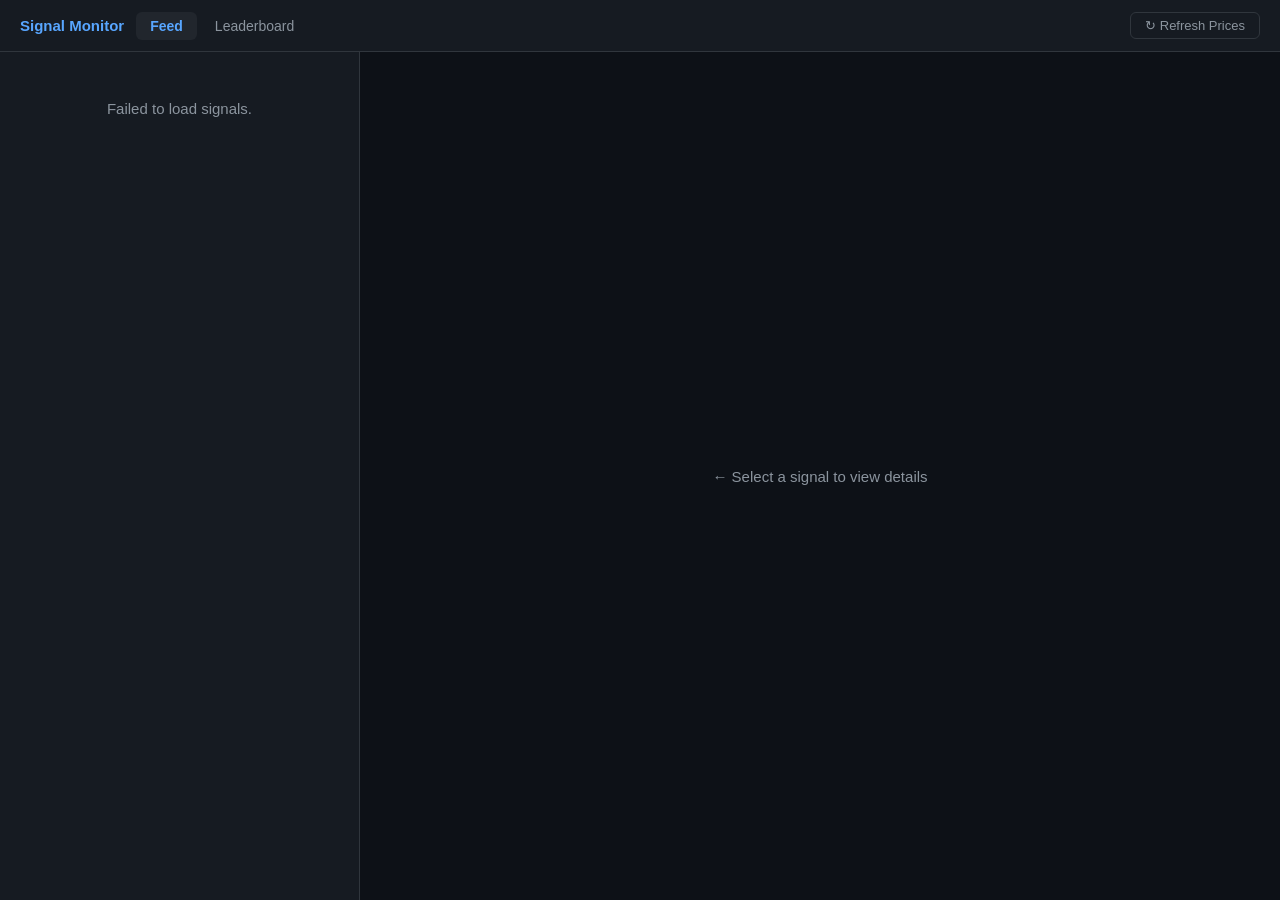
==== templates/index.html @ 5739a64c "added frontend folders" ====
<!DOCTYPE html>
<html lang="en">
<head>
    <meta charset="UTF-8" />
    <meta name="viewport" content="width=device-width, initial-scale=1.0" />
    <title>Signal Monitor</title>
    <link rel="stylesheet" href="/static/app.css" />
</head>
<body>
    <nav class="navbar">
        <span class="nav-brand">Signal Monitor</span>
        <div class="nav-links">
            <button class="nav-btn active" id="btn-feed" onclick="showView('feed')">Feed</button>
            <button class="nav-btn" id="btn-leaderboard" onclick="showView('leaderboard')">Leaderboard</button>
        </div>
        <button class="refresh-btn" id="refresh-btn" onclick="manualRefresh()">↻ Refresh Prices</button>
    </nav>

    <!-- Feed View -->
    <div class="view" id="view-feed">
        <div class="feed-layout">
            <div class="pane-left" id="pane-left">
                <div id="signals-container"></div>
                <div id="signals-sentinel"></div>
            </div>
            <div class="pane-right" id="signal-detail">
                <div class="detail-empty">
                    <p>← Select a signal to view details</p>
                </div>
            </div>
        </div>
    </div>

    <!-- Leaderboard View -->
    <div class="view hidden" id="view-leaderboard">
        <div class="leaderboard-wrap">
            <div class="lb-header">
                <h2>Ticker Leaderboard</h2>
                <span class="lb-sub">Sorted by % gain since first mention · prices refresh every 30 min</span>
            </div>
            <div id="leaderboard-container"></div>
        </div>
    </div>

    <script src="/static/app.js"></script>
</body>
</html>
---- static/app.css ----
*, *::before, *::after { box-sizing: border-box; margin: 0; padding: 0; }

:root {
    --bg:         #0d1117;
    --surface:    #161b22;
    --surface2:   #21262d;
    --border:     #30363d;
    --text:       #c9d1d9;
    --muted:      #8b949e;
    --accent:     #58a6ff;
    --green:      #3fb950;
    --red:        #f85149;
    --orange:     #d29922;
    --nav-h:      52px;
}

body {
    background: var(--bg);
    color: var(--text);
    font-family: -apple-system, BlinkMacSystemFont, 'Segoe UI', sans-serif;
    font-size: 14px;
}

/* ── Navbar ── */
.navbar {
    position: fixed; top: 0; left: 0; right: 0;
    height: var(--nav-h);
    background: var(--surface);
    border-bottom: 1px solid var(--border);
    display: flex; align-items: center; gap: 12px; padding: 0 20px;
    z-index: 100;
}
.nav-brand { font-weight: 600; font-size: 15px; color: var(--accent); }
.nav-links  { display: flex; gap: 4px; }

.nav-btn {
    background: none; border: none; color: var(--muted); cursor: pointer;
    padding: 6px 14px; border-radius: 6px; font-size: 14px;
    transition: background 0.15s, color 0.15s;
}
.nav-btn:hover  { background: var(--surface2); color: var(--text); }
.nav-btn.active { background: var(--surface2); color: var(--accent); font-weight: 600; }

.refresh-btn {
    margin-left: auto;
    background: none; border: 1px solid var(--border); color: var(--muted);
    cursor: pointer; padding: 5px 14px; border-radius: 6px; font-size: 13px;
    transition: border-color 0.15s, color 0.15s;
}
.refresh-btn:hover    { border-color: var(--accent); color: var(--accent); }
.refresh-btn:disabled { opacity: 0.5; cursor: default; }

/* ── Views ── */
.view   { padding-top: var(--nav-h); height: 100vh; }
.hidden { display: none !important; }

/* ── Feed two-pane ── */
.feed-layout {
    display: grid;
    grid-template-columns: 360px 1fr;
    height: calc(100vh - var(--nav-h));
}

/* Left pane */
.pane-left {
    border-right: 1px solid var(--border);
    overflow-y: auto;
    background: var(--surface);
}

/* Signal cards */
.signal-card {
    padding: 14px 16px;
    border-bottom: 1px solid var(--border);
    cursor: pointer;
    transition: background 0.1s;
    border-left: 3px solid transparent;
}
.signal-card:hover  { background: var(--surface2); }
.signal-card.active { background: var(--surface2); border-left-color: var(--accent); }

.card-meta {
    display: flex; align-items: center; gap: 8px; margin-bottom: 6px; flex-wrap: wrap;
}
.card-time  { font-size: 11px; color: var(--muted); margin-left: auto; }
.reply-tag  { font-size: 11px; color: var(--muted); font-style: italic; }

.card-thesis {
    font-size: 13px; color: var(--text); line-height: 1.5; margin-bottom: 6px;
    display: -webkit-box; -webkit-line-clamp: 2; -webkit-box-orient: vertical;
    overflow: hidden;
}
.card-market { font-size: 12px; color: var(--muted); margin-bottom: 8px; }

.ticker-chips { display: flex; flex-wrap: wrap; gap: 4px; }
.ticker-chip {
    font-size: 11px; padding: 2px 7px; border-radius: 4px;
    background: rgba(88,166,255,0.1); color: var(--accent); font-family: monospace;
}

/* Sentiment badges */
.sentiment-badge {
    font-size: 11px; font-weight: 600; padding: 2px 8px; border-radius: 4px;
    text-transform: uppercase; letter-spacing: 0.4px;
}
.badge-bullish { background: rgba(63,185,80,0.15);   color: var(--green);  }
.badge-bearish { background: rgba(248,81,73,0.15);   color: var(--red);    }
.badge-neutral { background: rgba(139,148,158,0.15); color: var(--muted);  }
.badge-mixed   { background: rgba(210,153,34,0.15);  color: var(--orange); }

/* ── Right pane ── */
.pane-right {
    overflow-y: auto;
    padding: 28px 32px;
}
.detail-empty {
    height: 100%; display: flex; align-items: center; justify-content: center;
    color: var(--muted); font-size: 15px;
}

/* Detail layout */
.detail-header   { margin-bottom: 20px; }
.detail-meta     { display: flex; align-items: center; gap: 8px; margin-bottom: 12px; flex-wrap: wrap; }
.detail-time     { font-size: 12px; color: var(--muted); }

.confidence-badge {
    font-size: 11px; font-weight: 600; padding: 2px 8px; border-radius: 4px;
    background: var(--surface2); color: var(--muted); text-transform: uppercase;
}

.detail-reply-ctx {
    font-size: 12px; color: var(--muted); border-left: 3px solid var(--border);
    padding-left: 10px; margin-bottom: 10px; font-style: italic;
}
.detail-tweet {
    background: var(--surface); border: 1px solid var(--border); border-radius: 8px;
    padding: 14px; margin-bottom: 10px;
    font-size: 14px; line-height: 1.6; white-space: pre-wrap; word-break: break-word;
}
.tweet-link {
    display: inline-flex; align-items: center; gap: 5px;
    color: var(--accent); font-size: 13px; text-decoration: none;
}
.tweet-link:hover { text-decoration: underline; }

.detail-section { margin-bottom: 22px; }
.detail-label {
    font-size: 11px; font-weight: 600; color: var(--muted);
    text-transform: uppercase; letter-spacing: 0.5px; margin-bottom: 6px;
}
.detail-text  { font-size: 14px; line-height: 1.6; }
.market-text  { font-size: 13px; color: var(--muted); }

/* ── Tickers table ── */
.tickers-table {
    width: 100%; border-collapse: collapse; font-size: 13px;
}
.tickers-table th {
    text-align: left; padding: 8px 10px;
    font-size: 11px; font-weight: 600; color: var(--muted);
    text-transform: uppercase; letter-spacing: 0.5px;
    border-bottom: 1px solid var(--border);
}
.tickers-table td {
    padding: 10px 10px; border-bottom: 1px solid var(--border); vertical-align: middle;
}
.t-symbol   { font-family: monospace; font-weight: 600; color: var(--accent); }
.t-name     { color: var(--muted); font-size: 12px; }
.t-exchange { font-size: 11px; color: var(--muted); }
.price-pos  { color: var(--green); font-weight: 600; }
.price-neg  { color: var(--red);   font-weight: 600; }
.unresolved-label { color: var(--muted); font-style: italic; font-size: 12px; }

/* Resolve UI */
.resolve-wrap   { position: relative; display: inline-block; }
.resolve-btn {
    background: none; border: 1px solid var(--border); color: var(--muted);
    cursor: pointer; padding: 3px 8px; border-radius: 4px; font-size: 11px;
    margin-left: 8px; transition: border-color 0.15s, color 0.15s;
}
.resolve-btn:hover { border-color: var(--accent); color: var(--accent); }

.resolve-form  { margin-top: 6px; }
.resolve-input {
    background: var(--bg); border: 1px solid var(--border); color: var(--text);
    padding: 5px 10px; border-radius: 4px; font-size: 13px; width: 220px; outline: none;
}
.resolve-input:focus { border-color: var(--accent); }

.search-results {
    position: absolute; z-index: 20; width: 320px;
    background: var(--surface2); border: 1px solid var(--border);
    border-radius: 6px; margin-top: 4px;
    max-height: 220px; overflow-y: auto;
}
.sr-item {
    padding: 8px 12px; cursor: pointer;
    border-bottom: 1px solid var(--border);
    display: flex; justify-content: space-between; align-items: center;
    gap: 8px;
}
.sr-item:last-child { border-bottom: none; }
.sr-item:hover      { background: var(--surface); }
.sr-symbol   { font-family: monospace; color: var(--accent); font-weight: 600; }
.sr-name     { font-size: 12px; color: var(--muted); flex: 1; }
.sr-exchange { font-size: 11px; color: var(--muted); white-space: nowrap; }

/* ── Leaderboard ── */
.leaderboard-wrap { padding: 28px 32px; max-width: 1300px; }
.lb-header        { margin-bottom: 20px; }
.lb-header h2     { font-size: 20px; font-weight: 600; margin-bottom: 4px; }
.lb-sub           { font-size: 13px; color: var(--muted); }

.lb-table { width: 100%; border-collapse: collapse; font-size: 13px; }
.lb-table th {
    text-align: left; padding: 10px 12px;
    font-size: 11px; font-weight: 600; color: var(--muted);
    text-transform: uppercase; letter-spacing: 0.5px;
    border-bottom: 2px solid var(--border); white-space: nowrap;
}
.lb-table td     { padding: 12px; border-bottom: 1px solid var(--border); vertical-align: middle; }
.lb-table tr:hover td { background: var(--surface); }

.lb-rank   { color: var(--muted); font-size: 12px; font-weight: 600; width: 36px; }
.lb-symbol { font-family: monospace; font-weight: 600; color: var(--accent); }
.lb-name   { color: var(--muted); font-size: 12px; max-width: 180px; overflow: hidden; text-overflow: ellipsis; white-space: nowrap; }
.lb-date   { font-size: 12px; color: var(--muted); white-space: nowrap; }
.lb-price  { font-family: monospace; font-size: 13px; }
.lb-count  { color: var(--muted); font-size: 12px; }

.pct-pos  { color: var(--green); font-weight: 700; }
.pct-neg  { color: var(--red);   font-weight: 700; }
.pct-null { color: var(--muted); }

/* ── States ── */
.loading     { text-align: center; padding: 28px; color: var(--muted); }
.empty-state { text-align: center; padding: 48px; color: var(--muted); font-size: 15px; }

/* ── Scrollbar ── */
::-webkit-scrollbar       { width: 6px; }
::-webkit-scrollbar-track { background: transparent; }
::-webkit-scrollbar-thumb { background: var(--border); border-radius: 3px; }
::-webkit-scrollbar-thumb:hover { background: var(--muted); }
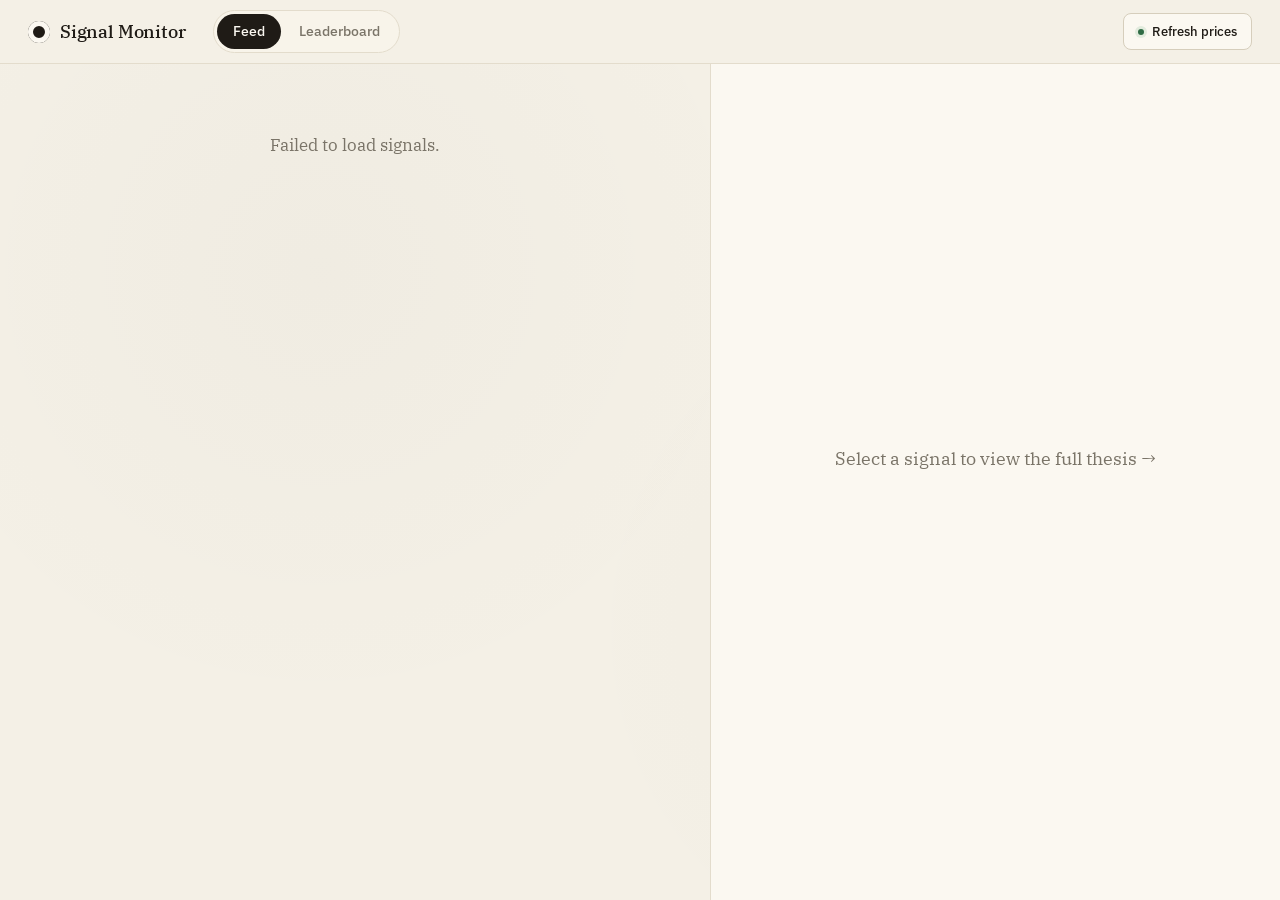
==== commit 323540aa: "first prototype" ====
--- a/templates/index.html
+++ b/templates/index.html
@@ -13,7 +13,9 @@
             <button class="nav-btn active" id="btn-feed" onclick="showView('feed')">Feed</button>
             <button class="nav-btn" id="btn-leaderboard" onclick="showView('leaderboard')">Leaderboard</button>
         </div>
-        <button class="refresh-btn" id="refresh-btn" onclick="manualRefresh()">↻ Refresh Prices</button>
+        <div class="nav-spacer"></div>
+        <span class="nav-meta" id="nav-meta"></span>
+        <button class="refresh-btn" id="refresh-btn" onclick="manualRefresh()">Refresh prices</button>
     </nav>
 
     <!-- Feed View -->
@@ -25,7 +27,7 @@
             </div>
             <div class="pane-right" id="signal-detail">
                 <div class="detail-empty">
-                    <p>← Select a signal to view details</p>
+                    Select a signal to view the full thesis →
                 </div>
             </div>
         </div>
@@ -34,10 +36,6 @@
     <!-- Leaderboard View -->
     <div class="view hidden" id="view-leaderboard">
         <div class="leaderboard-wrap">
-            <div class="lb-header">
-                <h2>Ticker Leaderboard</h2>
-                <span class="lb-sub">Sorted by % gain since first mention · prices refresh every 30 min</span>
-            </div>
             <div id="leaderboard-container"></div>
         </div>
     </div>
--- a/static/app.css
+++ b/static/app.css
@@ -1,243 +1,840 @@
-*, *::before, *::after { box-sizing: border-box; margin: 0; padding: 0; }
+/* ============================================================
+   Signal Monitor — cream editorial theme
+   ============================================================ */
 
-:root {
-    --bg:         #0d1117;
-    --surface:    #161b22;
-    --surface2:   #21262d;
-    --border:     #30363d;
-    --text:       #c9d1d9;
-    --muted:      #8b949e;
-    --accent:     #58a6ff;
-    --green:      #3fb950;
-    --red:        #f85149;
-    --orange:     #d29922;
-    --nav-h:      52px;
-}
+   @import url('https://fonts.googleapis.com/css2?family=IBM+Plex+Mono:wght@400;500;600&family=IBM+Plex+Sans:wght@400;500;600;700&family=IBM+Plex+Serif:ital,wght@0,400;0,500;0,600;1,400&display=swap');
 
-body {
-    background: var(--bg);
-    color: var(--text);
-    font-family: -apple-system, BlinkMacSystemFont, 'Segoe UI', sans-serif;
-    font-size: 14px;
-}
-
-/* ── Navbar ── */
-.navbar {
-    position: fixed; top: 0; left: 0; right: 0;
-    height: var(--nav-h);
-    background: var(--surface);
-    border-bottom: 1px solid var(--border);
-    display: flex; align-items: center; gap: 12px; padding: 0 20px;
-    z-index: 100;
-}
-.nav-brand { font-weight: 600; font-size: 15px; color: var(--accent); }
-.nav-links  { display: flex; gap: 4px; }
-
-.nav-btn {
-    background: none; border: none; color: var(--muted); cursor: pointer;
-    padding: 6px 14px; border-radius: 6px; font-size: 14px;
-    transition: background 0.15s, color 0.15s;
-}
-.nav-btn:hover  { background: var(--surface2); color: var(--text); }
-.nav-btn.active { background: var(--surface2); color: var(--accent); font-weight: 600; }
-
-.refresh-btn {
-    margin-left: auto;
-    background: none; border: 1px solid var(--border); color: var(--muted);
-    cursor: pointer; padding: 5px 14px; border-radius: 6px; font-size: 13px;
-    transition: border-color 0.15s, color 0.15s;
-}
-.refresh-btn:hover    { border-color: var(--accent); color: var(--accent); }
-.refresh-btn:disabled { opacity: 0.5; cursor: default; }
-
-/* ── Views ── */
-.view   { padding-top: var(--nav-h); height: 100vh; }
-.hidden { display: none !important; }
-
-/* ── Feed two-pane ── */
-.feed-layout {
-    display: grid;
-    grid-template-columns: 360px 1fr;
-    height: calc(100vh - var(--nav-h));
-}
-
-/* Left pane */
-.pane-left {
-    border-right: 1px solid var(--border);
-    overflow-y: auto;
-    background: var(--surface);
-}
-
-/* Signal cards */
-.signal-card {
-    padding: 14px 16px;
-    border-bottom: 1px solid var(--border);
-    cursor: pointer;
-    transition: background 0.1s;
-    border-left: 3px solid transparent;
-}
-.signal-card:hover  { background: var(--surface2); }
-.signal-card.active { background: var(--surface2); border-left-color: var(--accent); }
-
-.card-meta {
-    display: flex; align-items: center; gap: 8px; margin-bottom: 6px; flex-wrap: wrap;
-}
-.card-time  { font-size: 11px; color: var(--muted); margin-left: auto; }
-.reply-tag  { font-size: 11px; color: var(--muted); font-style: italic; }
-
-.card-thesis {
-    font-size: 13px; color: var(--text); line-height: 1.5; margin-bottom: 6px;
-    display: -webkit-box; -webkit-line-clamp: 2; -webkit-box-orient: vertical;
-    overflow: hidden;
-}
-.card-market { font-size: 12px; color: var(--muted); margin-bottom: 8px; }
-
-.ticker-chips { display: flex; flex-wrap: wrap; gap: 4px; }
-.ticker-chip {
-    font-size: 11px; padding: 2px 7px; border-radius: 4px;
-    background: rgba(88,166,255,0.1); color: var(--accent); font-family: monospace;
-}
-
-/* Sentiment badges */
-.sentiment-badge {
-    font-size: 11px; font-weight: 600; padding: 2px 8px; border-radius: 4px;
-    text-transform: uppercase; letter-spacing: 0.4px;
-}
-.badge-bullish { background: rgba(63,185,80,0.15);   color: var(--green);  }
-.badge-bearish { background: rgba(248,81,73,0.15);   color: var(--red);    }
-.badge-neutral { background: rgba(139,148,158,0.15); color: var(--muted);  }
-.badge-mixed   { background: rgba(210,153,34,0.15);  color: var(--orange); }
-
-/* ── Right pane ── */
-.pane-right {
-    overflow-y: auto;
-    padding: 28px 32px;
-}
-.detail-empty {
-    height: 100%; display: flex; align-items: center; justify-content: center;
-    color: var(--muted); font-size: 15px;
-}
-
-/* Detail layout */
-.detail-header   { margin-bottom: 20px; }
-.detail-meta     { display: flex; align-items: center; gap: 8px; margin-bottom: 12px; flex-wrap: wrap; }
-.detail-time     { font-size: 12px; color: var(--muted); }
-
-.confidence-badge {
-    font-size: 11px; font-weight: 600; padding: 2px 8px; border-radius: 4px;
-    background: var(--surface2); color: var(--muted); text-transform: uppercase;
-}
-
-.detail-reply-ctx {
-    font-size: 12px; color: var(--muted); border-left: 3px solid var(--border);
-    padding-left: 10px; margin-bottom: 10px; font-style: italic;
-}
-.detail-tweet {
-    background: var(--surface); border: 1px solid var(--border); border-radius: 8px;
-    padding: 14px; margin-bottom: 10px;
-    font-size: 14px; line-height: 1.6; white-space: pre-wrap; word-break: break-word;
-}
-.tweet-link {
-    display: inline-flex; align-items: center; gap: 5px;
-    color: var(--accent); font-size: 13px; text-decoration: none;
-}
-.tweet-link:hover { text-decoration: underline; }
-
-.detail-section { margin-bottom: 22px; }
-.detail-label {
-    font-size: 11px; font-weight: 600; color: var(--muted);
-    text-transform: uppercase; letter-spacing: 0.5px; margin-bottom: 6px;
-}
-.detail-text  { font-size: 14px; line-height: 1.6; }
-.market-text  { font-size: 13px; color: var(--muted); }
-
-/* ── Tickers table ── */
-.tickers-table {
-    width: 100%; border-collapse: collapse; font-size: 13px;
-}
-.tickers-table th {
-    text-align: left; padding: 8px 10px;
-    font-size: 11px; font-weight: 600; color: var(--muted);
-    text-transform: uppercase; letter-spacing: 0.5px;
-    border-bottom: 1px solid var(--border);
-}
-.tickers-table td {
-    padding: 10px 10px; border-bottom: 1px solid var(--border); vertical-align: middle;
-}
-.t-symbol   { font-family: monospace; font-weight: 600; color: var(--accent); }
-.t-name     { color: var(--muted); font-size: 12px; }
-.t-exchange { font-size: 11px; color: var(--muted); }
-.price-pos  { color: var(--green); font-weight: 600; }
-.price-neg  { color: var(--red);   font-weight: 600; }
-.unresolved-label { color: var(--muted); font-style: italic; font-size: 12px; }
-
-/* Resolve UI */
-.resolve-wrap   { position: relative; display: inline-block; }
-.resolve-btn {
-    background: none; border: 1px solid var(--border); color: var(--muted);
-    cursor: pointer; padding: 3px 8px; border-radius: 4px; font-size: 11px;
-    margin-left: 8px; transition: border-color 0.15s, color 0.15s;
-}
-.resolve-btn:hover { border-color: var(--accent); color: var(--accent); }
-
-.resolve-form  { margin-top: 6px; }
-.resolve-input {
-    background: var(--bg); border: 1px solid var(--border); color: var(--text);
-    padding: 5px 10px; border-radius: 4px; font-size: 13px; width: 220px; outline: none;
-}
-.resolve-input:focus { border-color: var(--accent); }
-
-.search-results {
-    position: absolute; z-index: 20; width: 320px;
-    background: var(--surface2); border: 1px solid var(--border);
-    border-radius: 6px; margin-top: 4px;
-    max-height: 220px; overflow-y: auto;
-}
-.sr-item {
-    padding: 8px 12px; cursor: pointer;
-    border-bottom: 1px solid var(--border);
-    display: flex; justify-content: space-between; align-items: center;
-    gap: 8px;
-}
-.sr-item:last-child { border-bottom: none; }
-.sr-item:hover      { background: var(--surface); }
-.sr-symbol   { font-family: monospace; color: var(--accent); font-weight: 600; }
-.sr-name     { font-size: 12px; color: var(--muted); flex: 1; }
-.sr-exchange { font-size: 11px; color: var(--muted); white-space: nowrap; }
-
-/* ── Leaderboard ── */
-.leaderboard-wrap { padding: 28px 32px; max-width: 1300px; }
-.lb-header        { margin-bottom: 20px; }
-.lb-header h2     { font-size: 20px; font-weight: 600; margin-bottom: 4px; }
-.lb-sub           { font-size: 13px; color: var(--muted); }
-
-.lb-table { width: 100%; border-collapse: collapse; font-size: 13px; }
-.lb-table th {
-    text-align: left; padding: 10px 12px;
-    font-size: 11px; font-weight: 600; color: var(--muted);
-    text-transform: uppercase; letter-spacing: 0.5px;
-    border-bottom: 2px solid var(--border); white-space: nowrap;
-}
-.lb-table td     { padding: 12px; border-bottom: 1px solid var(--border); vertical-align: middle; }
-.lb-table tr:hover td { background: var(--surface); }
-
-.lb-rank   { color: var(--muted); font-size: 12px; font-weight: 600; width: 36px; }
-.lb-symbol { font-family: monospace; font-weight: 600; color: var(--accent); }
-.lb-name   { color: var(--muted); font-size: 12px; max-width: 180px; overflow: hidden; text-overflow: ellipsis; white-space: nowrap; }
-.lb-date   { font-size: 12px; color: var(--muted); white-space: nowrap; }
-.lb-price  { font-family: monospace; font-size: 13px; }
-.lb-count  { color: var(--muted); font-size: 12px; }
-
-.pct-pos  { color: var(--green); font-weight: 700; }
-.pct-neg  { color: var(--red);   font-weight: 700; }
-.pct-null { color: var(--muted); }
-
-/* ── States ── */
-.loading     { text-align: center; padding: 28px; color: var(--muted); }
-.empty-state { text-align: center; padding: 48px; color: var(--muted); font-size: 15px; }
-
-/* ── Scrollbar ── */
-::-webkit-scrollbar       { width: 6px; }
-::-webkit-scrollbar-track { background: transparent; }
-::-webkit-scrollbar-thumb { background: var(--border); border-radius: 3px; }
-::-webkit-scrollbar-thumb:hover { background: var(--muted); }
+   :root {
+       /* Paper palette */
+       --bg:         #F4F0E6;
+       --surface:    #FBF8F1;
+       --surface-2:  #F8F4EA;
+       --ink:        #1F1B16;
+       --ink-2:      #3A352D;
+       --muted:      #7A7468;
+       --muted-2:    #A39C8E;
+       --line:       #E3DCCC;
+       --line-2:     #D6CEBC;
+       --accent:     #1F1B16;
+   
+       /* Sentiment palette — muted earth tones */
+       --bull:       #2F6B44;
+       --bull-bg:    #E2EBDD;
+       --bear:       #A8492F;
+       --bear-bg:    #F1DFD5;
+       --mix:        #B07A2A;
+       --mix-bg:     #F1E5C9;
+       --neu:        #5F5B54;
+       --neu-bg:     #E7E3D8;
+   
+       --nav-h:      64px;
+       --radius:     10px;
+       --radius-sm:  6px;
+   }
+   
+   *, *::before, *::after { box-sizing: border-box; margin: 0; padding: 0; }
+   
+   html, body { height: 100%; }
+   
+   body {
+       background: var(--bg);
+       color: var(--ink);
+       font-family: 'IBM Plex Sans', system-ui, -apple-system, sans-serif;
+       font-size: 15px;
+       line-height: 1.5;
+       -webkit-font-smoothing: antialiased;
+       /* Subtle paper grain */
+       background-image:
+         radial-gradient(circle at 25% 30%, rgba(31,27,22,0.018) 0, transparent 40%),
+         radial-gradient(circle at 75% 70%, rgba(31,27,22,0.015) 0, transparent 35%);
+       padding-top: var(--nav-h);
+   }
+   
+   a { color: inherit; }
+   
+   /* ============================================================
+      Navbar
+      ============================================================ */
+   .navbar {
+       position: fixed; top: 0; left: 0; right: 0;
+       height: var(--nav-h);
+       background: var(--bg);
+       border-bottom: 1px solid var(--line);
+       display: flex; align-items: center; gap: 28px;
+       padding: 0 28px;
+       z-index: 100;
+   }
+   .nav-brand {
+       display: flex; align-items: center; gap: 10px;
+       font-family: 'IBM Plex Serif', serif;
+       font-weight: 500;
+       font-size: 18px;
+       letter-spacing: -0.01em;
+       color: var(--ink);
+   }
+   .nav-brand::before {
+       content: '';
+       width: 22px; height: 22px;
+       border-radius: 50%;
+       background: var(--ink);
+       position: relative;
+       box-shadow: inset 0 0 0 5px var(--surface);
+   }
+   .nav-links {
+       display: flex; align-items: center; gap: 2px;
+       background: var(--surface-2);
+       border: 1px solid var(--line);
+       border-radius: 999px;
+       padding: 3px;
+   }
+   .nav-btn {
+       background: transparent; border: 0;
+       padding: 7px 16px;
+       border-radius: 999px;
+       font: inherit; font-size: 13.5px; font-weight: 500;
+       color: var(--muted);
+       cursor: pointer;
+       transition: color .15s, background .15s;
+   }
+   .nav-btn:hover { color: var(--ink); }
+   .nav-btn.active {
+       background: var(--ink);
+       color: var(--surface);
+   }
+   .nav-spacer { flex: 1; }
+   .nav-meta {
+       font-family: 'IBM Plex Mono', monospace;
+       font-size: 11.5px;
+       color: var(--muted);
+       letter-spacing: 0.04em;
+       text-transform: uppercase;
+   }
+   .nav-meta b { color: var(--ink); font-weight: 500; }
+   .refresh-btn {
+       display: inline-flex; align-items: center; gap: 8px;
+       background: var(--surface);
+       border: 1px solid var(--line-2);
+       color: var(--ink);
+       padding: 8px 14px;
+       border-radius: 8px;
+       font: inherit; font-size: 13px; font-weight: 500;
+       cursor: pointer;
+       transition: all .15s;
+   }
+   .refresh-btn:hover { background: var(--surface-2); border-color: var(--ink-2); }
+   .refresh-btn:disabled { opacity: 0.6; cursor: progress; }
+   .refresh-btn::before {
+       content: '';
+       width: 6px; height: 6px; border-radius: 50%;
+       background: var(--bull);
+       box-shadow: 0 0 0 3px var(--bull-bg);
+   }
+   .refresh-btn:disabled::before { background: var(--mix); box-shadow: 0 0 0 3px var(--mix-bg); }
+   
+   /* ============================================================
+      Views
+      ============================================================ */
+   .view { height: calc(100vh - var(--nav-h)); overflow: hidden; }
+   .view.hidden { display: none; }
+   
+   /* ============================================================
+      Feed layout
+      ============================================================ */
+   .feed-layout {
+       display: grid;
+       grid-template-columns: minmax(0, 1.25fr) minmax(0, 1fr);
+       height: 100%;
+   }
+   .pane-left {
+       overflow-y: auto;
+       border-right: 1px solid var(--line);
+       padding: 8px 0 80px;
+   }
+   .pane-right {
+       overflow-y: auto;
+       padding: 32px 40px 80px;
+       background: var(--surface);
+   }
+   
+   /* Scrollbars */
+   .pane-left::-webkit-scrollbar, .pane-right::-webkit-scrollbar { width: 10px; }
+   .pane-left::-webkit-scrollbar-thumb, .pane-right::-webkit-scrollbar-thumb {
+       background: var(--line-2); border-radius: 10px; border: 3px solid var(--bg);
+   }
+   .pane-right::-webkit-scrollbar-thumb { border-color: var(--surface); }
+   
+   /* ============================================================
+      Signal card
+      ============================================================ */
+   .signal-card {
+       border-bottom: 1px solid var(--line);
+       padding: 22px 32px 24px;
+       cursor: pointer;
+       position: relative;
+       transition: background .12s;
+   }
+   .signal-card:hover { background: var(--surface-2); }
+   .signal-card.active {
+       background: var(--surface);
+   }
+   .signal-card.active::before {
+       content: '';
+       position: absolute;
+       left: 0; top: 0; bottom: 0;
+       width: 3px;
+       background: var(--accent);
+   }
+   
+   .card-meta {
+       display: flex; align-items: center; gap: 10px;
+       margin-bottom: 12px;
+   }
+   .card-time {
+       margin-left: auto;
+       font-family: 'IBM Plex Mono', monospace;
+       font-size: 11px;
+       color: var(--muted);
+       letter-spacing: 0.02em;
+   }
+   .reply-tag {
+       font-family: 'IBM Plex Mono', monospace;
+       font-size: 10.5px;
+       letter-spacing: 0.04em;
+       color: var(--muted);
+       text-transform: lowercase;
+       padding: 2px 6px;
+       border: 1px solid var(--line-2);
+       border-radius: 4px;
+       background: var(--surface-2);
+   }
+   
+   .card-thesis {
+       font-family: 'IBM Plex Serif', Georgia, serif;
+       font-size: 18.5px;
+       line-height: 1.42;
+       color: var(--ink);
+       letter-spacing: -0.005em;
+       margin-bottom: 12px;
+       text-wrap: pretty;
+       /* Allow up to 3 lines, then ellipsis */
+       display: -webkit-box;
+       -webkit-line-clamp: 3;
+       -webkit-box-orient: vertical;
+       overflow: hidden;
+   }
+   .card-market {
+       font-size: 12.5px;
+       color: var(--muted);
+       line-height: 1.4;
+       margin-bottom: 12px;
+       display: -webkit-box;
+       -webkit-line-clamp: 2;
+       -webkit-box-orient: vertical;
+       overflow: hidden;
+   }
+   .ticker-chips {
+       display: flex; flex-wrap: wrap; gap: 6px;
+   }
+   .ticker-chip {
+       font-family: 'IBM Plex Mono', monospace;
+       font-size: 11.5px;
+       font-weight: 500;
+       padding: 3px 8px;
+       border: 1px solid var(--line-2);
+       border-radius: 4px;
+       color: var(--ink-2);
+       background: var(--surface-2);
+       letter-spacing: 0.02em;
+   }
+   .ticker-chip.unresolved {
+       border-style: dashed;
+       color: var(--mix);
+       background: transparent;
+   }
+   
+   /* Sentiment badge */
+   .sentiment-badge {
+       display: inline-flex; align-items: center; gap: 6px;
+       padding: 4px 10px 4px 8px;
+       border-radius: 999px;
+       font-size: 11px;
+       font-weight: 600;
+       letter-spacing: 0.06em;
+       text-transform: uppercase;
+       line-height: 1;
+   }
+   .sentiment-badge::before {
+       content: '';
+       width: 6px; height: 6px; border-radius: 50%;
+       background: currentColor;
+   }
+   .badge-bullish { color: var(--bull); background: var(--bull-bg); }
+   .badge-bearish { color: var(--bear); background: var(--bear-bg); }
+   .badge-mixed   { color: var(--mix);  background: var(--mix-bg); }
+   .badge-neutral { color: var(--neu);  background: var(--neu-bg); }
+   
+   .confidence-badge {
+       font-family: 'IBM Plex Mono', monospace;
+       font-size: 10.5px;
+       letter-spacing: 0.06em;
+       text-transform: uppercase;
+       color: var(--muted);
+       padding: 4px 8px;
+       border: 1px solid var(--line-2);
+       border-radius: 5px;
+   }
+   
+   /* ============================================================
+      Detail pane
+      ============================================================ */
+   .detail-empty {
+       display: flex; align-items: center; justify-content: center;
+       height: 100%;
+       color: var(--muted);
+       font-family: 'IBM Plex Serif', serif;
+       font-size: 18px;
+   }
+   .detail-header {
+       margin-bottom: 32px;
+   }
+   .detail-meta {
+       display: flex; align-items: center; gap: 12px;
+       margin-bottom: 18px;
+       flex-wrap: wrap;
+   }
+   .detail-time {
+       font-family: 'IBM Plex Mono', monospace;
+       font-size: 12px;
+       color: var(--muted);
+       letter-spacing: 0.02em;
+       margin-left: auto;
+   }
+   .detail-reply-ctx {
+       font-size: 13px;
+       color: var(--muted);
+       padding: 10px 14px;
+       background: var(--surface-2);
+       border-left: 2px solid var(--line-2);
+       border-radius: 4px;
+       margin-bottom: 16px;
+       font-style: italic;
+   }
+   .detail-tweet {
+       font-family: 'IBM Plex Serif', Georgia, serif;
+       font-size: 16px;
+       line-height: 1.6;
+       color: var(--ink-2);
+       white-space: pre-wrap;
+       padding: 18px 0 18px 18px;
+       border-left: 2px solid var(--line-2);
+       text-wrap: pretty;
+   }
+   .tweet-link {
+       display: inline-flex; align-items: center; gap: 6px;
+       font-size: 13px;
+       color: var(--ink);
+       text-decoration: none;
+       border-bottom: 1px solid var(--line-2);
+       padding-bottom: 1px;
+       margin-top: 16px;
+   }
+   .tweet-link:hover { border-color: var(--ink); }
+   
+   .detail-section { margin-bottom: 32px; }
+   .detail-label {
+       font-family: 'IBM Plex Mono', monospace;
+       font-size: 10.5px;
+       letter-spacing: 0.14em;
+       text-transform: uppercase;
+       color: var(--muted);
+       margin-bottom: 10px;
+   }
+   .detail-text {
+       font-family: 'IBM Plex Serif', Georgia, serif;
+       font-size: 18px;
+       line-height: 1.5;
+       color: var(--ink);
+       letter-spacing: -0.005em;
+       padding: 20px 22px;
+       background: var(--surface-2);
+       border: 1px solid var(--line);
+       border-radius: var(--radius);
+       text-wrap: pretty;
+   }
+   .market-text {
+       font-size: 14px;
+       color: var(--ink-2);
+       line-height: 1.55;
+   }
+   
+   /* Tickers table inside detail */
+   .tickers-table {
+       width: 100%;
+       border-collapse: collapse;
+       font-size: 13px;
+   }
+   .tickers-table th {
+       text-align: left;
+       font-family: 'IBM Plex Mono', monospace;
+       font-size: 10px;
+       letter-spacing: 0.1em;
+       text-transform: uppercase;
+       color: var(--muted);
+       font-weight: 500;
+       padding: 0 12px 10px 0;
+       border-bottom: 1px solid var(--line);
+   }
+   .tickers-table td {
+       padding: 12px 12px 12px 0;
+       border-bottom: 1px solid var(--line);
+       vertical-align: middle;
+   }
+   .tickers-table tr:last-child td { border-bottom: 0; }
+   .t-symbol {
+       font-family: 'IBM Plex Mono', monospace;
+       font-size: 13px;
+       font-weight: 600;
+       color: var(--ink);
+   }
+   .t-name {
+       font-size: 12.5px;
+       color: var(--ink-2);
+   }
+   .t-exchange {
+       font-family: 'IBM Plex Mono', monospace;
+       font-size: 11px;
+       color: var(--muted);
+       letter-spacing: 0.04em;
+   }
+   .price-pos { color: var(--bull); font-family: 'IBM Plex Mono', monospace; font-weight: 600; }
+   .price-neg { color: var(--bear); font-family: 'IBM Plex Mono', monospace; font-weight: 600; }
+   
+   .unresolved-label {
+       display: inline-block;
+       font-family: 'IBM Plex Mono', monospace;
+       font-size: 11px;
+       letter-spacing: 0.05em;
+       color: var(--mix);
+       padding: 2px 8px;
+       border: 1px dashed var(--mix);
+       border-radius: 4px;
+       margin-right: 8px;
+   }
+   .resolve-wrap { display: inline-block; position: relative; }
+   .resolve-btn {
+       padding: 4px 10px;
+       font-size: 11.5px;
+       font-weight: 500;
+       border-radius: 5px;
+       border: 1px solid var(--line-2);
+       background: var(--surface);
+       color: var(--ink-2);
+       cursor: pointer;
+       font-family: inherit;
+   }
+   .resolve-btn:hover { background: var(--surface-2); border-color: var(--ink-2); }
+   .resolve-form {
+       margin-top: 10px;
+       position: absolute;
+       top: 100%; left: 0;
+       min-width: 320px;
+       z-index: 20;
+   }
+   .resolve-input {
+       width: 100%;
+       font: inherit;
+       font-size: 13px;
+       padding: 8px 12px;
+       background: var(--surface);
+       border: 1px solid var(--line-2);
+       border-radius: 6px;
+       color: var(--ink);
+       box-shadow: 0 4px 16px -8px rgba(31,27,22,0.18);
+   }
+   .resolve-input:focus { outline: none; border-color: var(--ink-2); }
+   .search-results {
+       margin-top: 4px;
+       background: var(--surface);
+       border: 1px solid var(--line);
+       border-radius: 8px;
+       max-height: 240px;
+       overflow-y: auto;
+       box-shadow: 0 14px 40px -16px rgba(31,27,22,0.18);
+   }
+   .sr-item {
+       display: grid;
+       grid-template-columns: 80px 1fr auto;
+       align-items: center; gap: 10px;
+       padding: 10px 14px;
+       cursor: pointer;
+       border-bottom: 1px solid var(--line);
+       font-size: 12.5px;
+   }
+   .sr-item:last-child { border-bottom: 0; }
+   .sr-item:hover { background: var(--surface-2); }
+   .sr-symbol {
+       font-family: 'IBM Plex Mono', monospace;
+       font-weight: 600;
+       color: var(--ink);
+   }
+   .sr-name { color: var(--ink-2); }
+   .sr-exchange {
+       font-family: 'IBM Plex Mono', monospace;
+       font-size: 10.5px;
+       color: var(--muted);
+       letter-spacing: 0.04em;
+   }
+   
+   /* ============================================================
+      Leaderboard
+      ============================================================ */
+   .leaderboard-wrap {
+       height: 100%;
+       overflow-y: auto;
+       padding: 28px 40px 80px;
+       max-width: 1600px;
+       margin: 0 auto;
+   }
+   .leaderboard-wrap::-webkit-scrollbar { width: 10px; }
+   .leaderboard-wrap::-webkit-scrollbar-thumb {
+       background: var(--line-2); border-radius: 10px; border: 3px solid var(--bg);
+   }
+   
+   .lb-header {
+       display: flex; align-items: flex-end; justify-content: space-between;
+       margin-bottom: 24px;
+       gap: 24px;
+   }
+   .lb-header h2 {
+       font-family: 'IBM Plex Serif', serif;
+       font-size: 28px;
+       font-weight: 500;
+       letter-spacing: -0.015em;
+       margin-bottom: 6px;
+       color: var(--ink);
+   }
+   .lb-sub {
+       font-size: 13.5px;
+       color: var(--muted);
+   }
+   .lb-filters {
+       display: flex; align-items: center; gap: 4px;
+       background: var(--surface);
+       border: 1px solid var(--line);
+       border-radius: 8px;
+       padding: 3px;
+   }
+   .lb-filter {
+       border: 0; background: transparent;
+       padding: 6px 12px;
+       border-radius: 6px;
+       font: inherit; font-size: 12.5px; font-weight: 500;
+       color: var(--muted);
+       cursor: pointer;
+       font-family: 'IBM Plex Mono', monospace;
+       letter-spacing: 0.03em;
+   }
+   .lb-filter.active { background: var(--ink); color: var(--surface); }
+   .lb-filter:hover:not(.active) { color: var(--ink); }
+   
+   /* KPI strip */
+   .kpis {
+       display: grid;
+       grid-template-columns: repeat(4, 1fr);
+       gap: 14px;
+       margin-bottom: 24px;
+   }
+   .kpi {
+       background: var(--surface);
+       border: 1px solid var(--line);
+       border-radius: var(--radius);
+       padding: 18px 20px;
+   }
+   .kpi-label {
+       font-family: 'IBM Plex Mono', monospace;
+       font-size: 10.5px;
+       letter-spacing: 0.12em;
+       text-transform: uppercase;
+       color: var(--muted);
+       margin-bottom: 8px;
+   }
+   .kpi-value {
+       font-family: 'IBM Plex Serif', serif;
+       font-size: 30px;
+       font-weight: 500;
+       letter-spacing: -0.02em;
+       line-height: 1;
+       color: var(--ink);
+   }
+   .kpi-value.bull { color: var(--bull); }
+   .kpi-value.bear { color: var(--bear); }
+   .kpi-meta {
+       font-size: 12px;
+       color: var(--muted);
+       margin-top: 8px;
+   }
+   .kpi-meta b { color: var(--ink-2); font-weight: 500; }
+   .kpi-bw-sep { color: var(--muted-2); margin: 0 8px; font-size: 22px; }
+   
+   /* Podium */
+   .podium {
+       display: grid;
+       grid-template-columns: repeat(3, 1fr);
+       gap: 14px;
+       margin-bottom: 28px;
+   }
+   .podium-card {
+       background: var(--surface);
+       border: 1px solid var(--line);
+       border-radius: var(--radius);
+       padding: 18px 20px;
+       position: relative;
+       overflow: hidden;
+   }
+   .podium-rank {
+       position: absolute;
+       top: 14px; right: 18px;
+       font-family: 'IBM Plex Serif', serif;
+       font-size: 42px;
+       font-weight: 500;
+       line-height: 1;
+       color: var(--line-2);
+       letter-spacing: -0.04em;
+   }
+   .podium-sym {
+       font-family: 'IBM Plex Mono', monospace;
+       font-size: 15px;
+       font-weight: 600;
+       color: var(--ink);
+       letter-spacing: 0.02em;
+       margin-bottom: 2px;
+   }
+   .podium-name {
+       font-size: 12px;
+       color: var(--muted);
+       margin-bottom: 14px;
+       /* max one line */
+       white-space: nowrap;
+       overflow: hidden;
+       text-overflow: ellipsis;
+       max-width: calc(100% - 60px);
+   }
+   .podium-bottom {
+       display: flex; align-items: baseline; gap: 12px;
+       margin-bottom: 8px;
+   }
+   .podium-gain {
+       font-family: 'IBM Plex Serif', serif;
+       font-size: 28px;
+       font-weight: 500;
+       letter-spacing: -0.02em;
+       line-height: 1;
+   }
+   .podium-gain.up   { color: var(--bull); }
+   .podium-gain.down { color: var(--bear); }
+   .podium-meta {
+       font-family: 'IBM Plex Mono', monospace;
+       font-size: 11px;
+       color: var(--muted);
+       letter-spacing: 0.03em;
+   }
+   
+   /* Leaderboard table */
+   .lb-table-wrap {
+       background: var(--surface);
+       border: 1px solid var(--line);
+       border-radius: var(--radius);
+       overflow: hidden;
+   }
+   .lb-table {
+       width: 100%;
+       border-collapse: collapse;
+   }
+   .lb-table thead th {
+       text-align: left;
+       font-family: 'IBM Plex Mono', monospace;
+       font-size: 10.5px;
+       letter-spacing: 0.12em;
+       text-transform: uppercase;
+       color: var(--muted);
+       font-weight: 500;
+       padding: 14px 16px;
+       background: var(--surface-2);
+       border-bottom: 1px solid var(--line);
+       white-space: nowrap;
+   }
+   .lb-table thead th.r { text-align: right; }
+   .lb-table thead th.sortable {
+       cursor: pointer;
+       user-select: none;
+   }
+   .lb-table thead th.sortable:hover { color: var(--ink); }
+   .lb-table thead th .sort-ind { margin-left: 4px; opacity: 0.4; }
+   .lb-table thead th.active { color: var(--ink); }
+   .lb-table thead th.active .sort-ind { opacity: 1; }
+   
+   .lb-table tbody td {
+       padding: 14px 16px;
+       border-bottom: 1px solid var(--line);
+       font-size: 13px;
+       vertical-align: middle;
+   }
+   .lb-table tbody tr:last-child td { border-bottom: 0; }
+   .lb-table tbody tr:hover { background: var(--surface-2); }
+   
+   .lb-rank {
+       font-family: 'IBM Plex Mono', monospace;
+       font-size: 12px;
+       color: var(--muted);
+       width: 40px;
+   }
+   .lb-symbol {
+       font-family: 'IBM Plex Mono', monospace;
+       font-size: 13.5px;
+       font-weight: 600;
+       color: var(--ink);
+       display: flex; align-items: center; gap: 8px;
+       letter-spacing: 0.02em;
+   }
+   .lb-symbol .sent-dot {
+       width: 7px; height: 7px; border-radius: 50%; flex-shrink: 0;
+   }
+   .lb-symbol .sent-bullish { background: var(--bull); }
+   .lb-symbol .sent-bearish { background: var(--bear); }
+   .lb-symbol .sent-mixed   { background: var(--mix); }
+   .lb-symbol .sent-neutral { background: var(--neu); }
+   
+   .lb-name {
+       font-size: 12.5px;
+       color: var(--ink-2);
+       max-width: 220px;
+       white-space: nowrap;
+       overflow: hidden;
+       text-overflow: ellipsis;
+   }
+   .lb-date {
+       font-family: 'IBM Plex Mono', monospace;
+       font-size: 11.5px;
+       color: var(--muted);
+       text-align: right;
+       letter-spacing: 0.01em;
+       white-space: nowrap;
+   }
+   .lb-price {
+       font-family: 'IBM Plex Mono', monospace;
+       font-size: 13px;
+       color: var(--ink-2);
+       text-align: right;
+       white-space: nowrap;
+   }
+   .lb-price.current { color: var(--ink); font-weight: 600; }
+   .lb-count {
+       font-family: 'IBM Plex Mono', monospace;
+       font-size: 12.5px;
+       color: var(--ink-2);
+       text-align: right;
+   }
+   
+   /* Gain cell (right-aligned with bidirectional bar) */
+   .gain-cell {
+       display: flex; flex-direction: column; align-items: flex-end; gap: 4px;
+       min-width: 110px;
+   }
+   .gain-num {
+       font-family: 'IBM Plex Mono', monospace;
+       font-size: 13.5px;
+       font-weight: 600;
+   }
+   .gain-num.up { color: var(--bull); }
+   .gain-num.down { color: var(--bear); }
+   .gain-num.flat { color: var(--muted); }
+   .gain-bar {
+       width: 90px; height: 4px;
+       border-radius: 2px;
+       background: var(--line);
+       position: relative;
+       overflow: hidden;
+   }
+   .gain-bar-mid {
+       position: absolute;
+       left: 50%; top: -2px; bottom: -2px;
+       width: 1px; background: var(--line-2);
+   }
+   .gain-bar-fill {
+       position: absolute;
+       top: 0; bottom: 0;
+       border-radius: 2px;
+   }
+   .gain-bar-fill.up   { background: var(--bull); left: 50%; }
+   .gain-bar-fill.down { background: var(--bear); right: 50%; }
+   
+   /* Mini sparkline (3-point: first / last / current) */
+   .spark {
+       width: 90px; height: 28px;
+       display: block;
+   }
+   .spark .line { fill: none; stroke-width: 1.5; }
+   .spark .area { opacity: 0.18; stroke: none; }
+   .spark.up   .line, .spark.up .area   { stroke: var(--bull); fill: var(--bull); }
+   .spark.down .line, .spark.down .area { stroke: var(--bear); fill: var(--bear); }
+   .spark.flat .line, .spark.flat .area { stroke: var(--muted-2); fill: var(--muted-2); }
+   .spark .dot {
+       fill: var(--surface);
+       stroke-width: 1.5;
+   }
+   .spark.up   .dot { stroke: var(--bull); }
+   .spark.down .dot { stroke: var(--bear); }
+   .spark.flat .dot { stroke: var(--muted-2); }
+   
+   /* ============================================================
+      States
+      ============================================================ */
+   .loading, .empty-state {
+       padding: 60px 40px;
+       text-align: center;
+       color: var(--muted);
+       font-size: 14px;
+       line-height: 1.6;
+   }
+   .empty-state {
+       font-family: 'IBM Plex Serif', serif;
+       font-size: 17px;
+   }
+   .empty-state code {
+       font-family: 'IBM Plex Mono', monospace;
+       font-size: 13px;
+       background: var(--surface-2);
+       padding: 2px 6px;
+       border-radius: 4px;
+       color: var(--ink);
+   }
+   
+   /* Toast */
+   .toast {
+       position: fixed;
+       top: calc(var(--nav-h) + 14px); right: 24px;
+       background: var(--ink);
+       color: var(--surface);
+       padding: 10px 16px;
+       border-radius: 8px;
+       font-size: 12.5px;
+       z-index: 200;
+       box-shadow: 0 14px 40px -16px rgba(31,27,22,0.4);
+       font-family: 'IBM Plex Mono', monospace;
+       letter-spacing: 0.04em;
+       opacity: 0; transform: translateY(-6px);
+       transition: opacity .2s, transform .2s;
+       pointer-events: none;
+   }
+   .toast.show { opacity: 1; transform: translateY(0); }
+   
+   /* ============================================================
+      Responsive
+      ============================================================ */
+   @media (max-width: 1100px) {
+       .feed-layout { grid-template-columns: 1fr; }
+       .pane-right { display: none; }
+       .kpis { grid-template-columns: repeat(2, 1fr); }
+       .podium { grid-template-columns: 1fr; }
+   }
+   
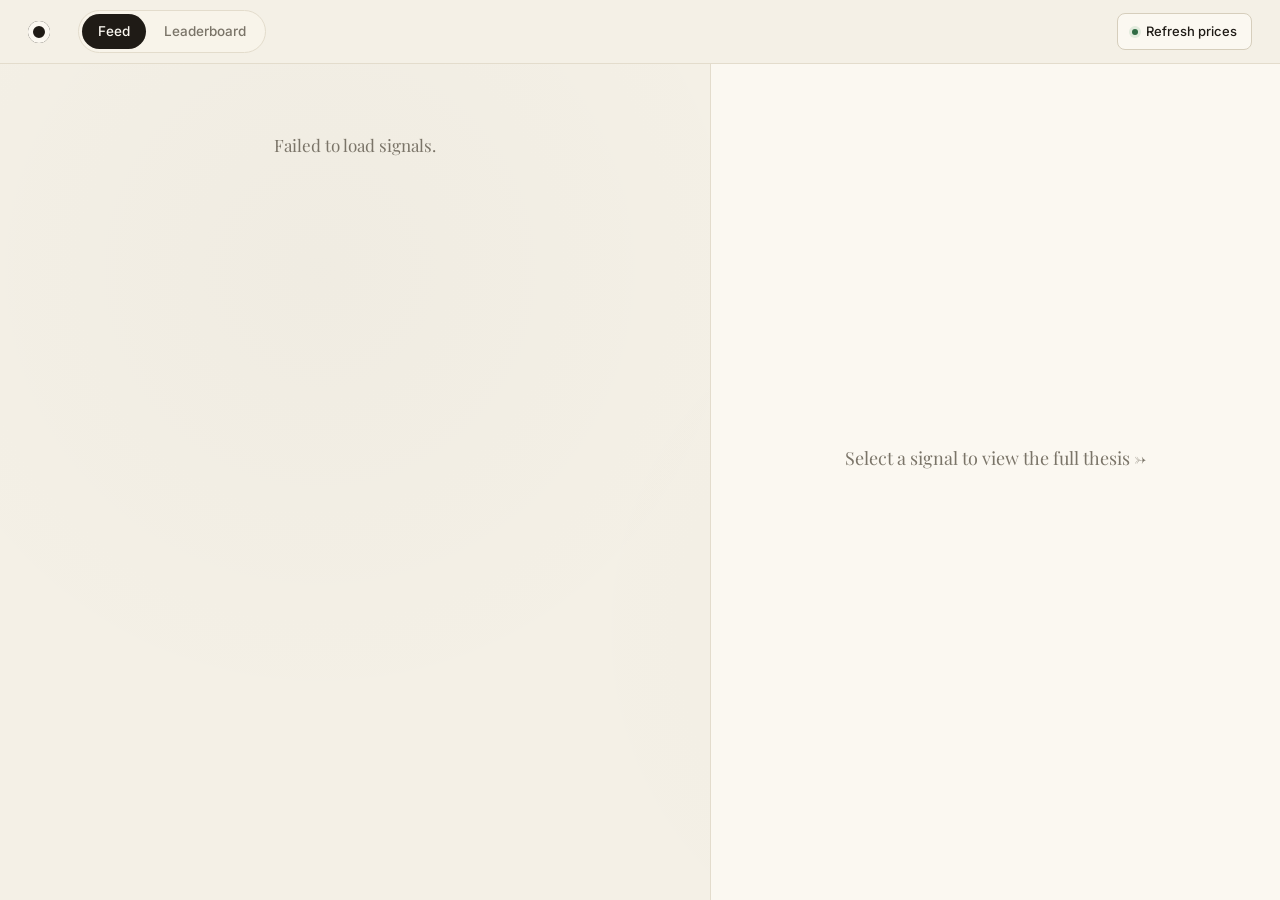
==== commit e15ba219: "Migrate to PostgreSQL, add ticker drill-down overlay, mobile layout, and editorial UI - Replace SQLi" ====
--- a/templates/index.html
+++ b/templates/index.html
@@ -4,18 +4,21 @@
     <meta charset="UTF-8" />
     <meta name="viewport" content="width=device-width, initial-scale=1.0" />
     <title>Signal Monitor</title>
+    <link rel="preconnect" href="https://fonts.googleapis.com" />
+    <link rel="preconnect" href="https://fonts.gstatic.com" crossorigin />
+    <link href="https://fonts.googleapis.com/css2?family=Inter:wght@400;500;600;700&family=Playfair+Display:ital,wght@0,400;0,500;0,600;0,700;1,400;1,500&family=IBM+Plex+Mono:wght@400;500;600&display=swap" rel="stylesheet" />
     <link rel="stylesheet" href="/static/app.css" />
 </head>
 <body>
     <nav class="navbar">
-        <span class="nav-brand">Signal Monitor</span>
+        <span class="nav-brand"></span>
         <div class="nav-links">
             <button class="nav-btn active" id="btn-feed" onclick="showView('feed')">Feed</button>
             <button class="nav-btn" id="btn-leaderboard" onclick="showView('leaderboard')">Leaderboard</button>
         </div>
         <div class="nav-spacer"></div>
         <span class="nav-meta" id="nav-meta"></span>
-        <button class="refresh-btn" id="refresh-btn" onclick="manualRefresh()">Refresh prices</button>
+        <button class="refresh-btn" id="refresh-btn" onclick="manualRefresh()"><span class="refresh-label">Refresh prices</span><span class="refresh-icon">↻</span></button>
     </nav>
 
     <!-- Feed View -->
@@ -40,6 +43,17 @@
         </div>
     </div>
 
+    <!-- Ticker drill-down overlay (leaderboard only) -->
+    <div id="ticker-overlay" class="ticker-overlay" style="display:none">
+        <div class="ticker-overlay-nav">
+            <button class="overlay-back-btn" onclick="closeTickerOverlay()">← Back to leaderboard</button>
+            <span class="overlay-sym" id="overlay-sym"></span>
+        </div>
+        <div class="ticker-overlay-body" id="ticker-overlay-body">
+            <div class="loading">Loading…</div>
+        </div>
+    </div>
+
     <script src="/static/app.js"></script>
 </body>
 </html>
--- a/static/app.css
+++ b/static/app.css
@@ -2,7 +2,7 @@
    Signal Monitor — cream editorial theme
    ============================================================ */
 
-   @import url('https://fonts.googleapis.com/css2?family=IBM+Plex+Mono:wght@400;500;600&family=IBM+Plex+Sans:wght@400;500;600;700&family=IBM+Plex+Serif:ital,wght@0,400;0,500;0,600;1,400&display=swap');
+   /* Fonts loaded via <link> in index.html for better performance */
 
    :root {
        /* Paper palette */
@@ -39,7 +39,7 @@
    body {
        background: var(--bg);
        color: var(--ink);
-       font-family: 'IBM Plex Sans', system-ui, -apple-system, sans-serif;
+       font-family: 'Inter', system-ui, -apple-system, sans-serif;
        font-size: 15px;
        line-height: 1.5;
        -webkit-font-smoothing: antialiased;
@@ -65,12 +65,8 @@
        z-index: 100;
    }
    .nav-brand {
-       display: flex; align-items: center; gap: 10px;
-       font-family: 'IBM Plex Serif', serif;
-       font-weight: 500;
-       font-size: 18px;
-       letter-spacing: -0.01em;
-       color: var(--ink);
+       display: flex; align-items: center;
+       flex-shrink: 0;
    }
    .nav-brand::before {
        content: '';
@@ -79,7 +75,9 @@
        background: var(--ink);
        position: relative;
        box-shadow: inset 0 0 0 5px var(--surface);
-   }
+       flex-shrink: 0;
+   }
+   .refresh-icon { display: none; }
    .nav-links {
        display: flex; align-items: center; gap: 2px;
        background: var(--surface-2);
@@ -209,7 +207,7 @@
    }
    
    .card-thesis {
-       font-family: 'IBM Plex Serif', Georgia, serif;
+       font-family: 'Playfair Display', Georgia, serif;
        font-size: 18.5px;
        line-height: 1.42;
        color: var(--ink);
@@ -291,7 +289,7 @@
        display: flex; align-items: center; justify-content: center;
        height: 100%;
        color: var(--muted);
-       font-family: 'IBM Plex Serif', serif;
+       font-family: 'Playfair Display', Georgia, serif;
        font-size: 18px;
    }
    .detail-header {
@@ -320,7 +318,7 @@
        font-style: italic;
    }
    .detail-tweet {
-       font-family: 'IBM Plex Serif', Georgia, serif;
+       font-family: 'Playfair Display', Georgia, serif;
        font-size: 16px;
        line-height: 1.6;
        color: var(--ink-2);
@@ -350,7 +348,7 @@
        margin-bottom: 10px;
    }
    .detail-text {
-       font-family: 'IBM Plex Serif', Georgia, serif;
+       font-family: 'Playfair Display', Georgia, serif;
        font-size: 18px;
        line-height: 1.5;
        color: var(--ink);
@@ -506,7 +504,7 @@
        gap: 24px;
    }
    .lb-header h2 {
-       font-family: 'IBM Plex Serif', serif;
+       font-family: 'Playfair Display', Georgia, serif;
        font-size: 28px;
        font-weight: 500;
        letter-spacing: -0.015em;
@@ -559,7 +557,7 @@
        margin-bottom: 8px;
    }
    .kpi-value {
-       font-family: 'IBM Plex Serif', serif;
+       font-family: 'Playfair Display', Georgia, serif;
        font-size: 30px;
        font-weight: 500;
        letter-spacing: -0.02em;
@@ -594,7 +592,7 @@
    .podium-rank {
        position: absolute;
        top: 14px; right: 18px;
-       font-family: 'IBM Plex Serif', serif;
+       font-family: 'Playfair Display', Georgia, serif;
        font-size: 42px;
        font-weight: 500;
        line-height: 1;
@@ -624,7 +622,7 @@
        margin-bottom: 8px;
    }
    .podium-gain {
-       font-family: 'IBM Plex Serif', serif;
+       font-family: 'Playfair Display', Georgia, serif;
        font-size: 28px;
        font-weight: 500;
        letter-spacing: -0.02em;
@@ -644,10 +642,12 @@
        background: var(--surface);
        border: 1px solid var(--line);
        border-radius: var(--radius);
-       overflow: hidden;
+       overflow-x: auto;
+       -webkit-overflow-scrolling: touch;
    }
    .lb-table {
        width: 100%;
+       min-width: 900px;
        border-collapse: collapse;
    }
    .lb-table thead th {
@@ -797,7 +797,7 @@
        line-height: 1.6;
    }
    .empty-state {
-       font-family: 'IBM Plex Serif', serif;
+       font-family: 'Playfair Display', Georgia, serif;
        font-size: 17px;
    }
    .empty-state code {
@@ -829,12 +829,298 @@
    .toast.show { opacity: 1; transform: translateY(0); }
    
    /* ============================================================
-      Responsive
+      New-mention badge
+      ============================================================ */
+   .ticker-chip.new-mention {
+       background: var(--bull-bg);
+       border-color: var(--bull);
+       color: var(--bull);
+   }
+   .chip-new {
+       font-size: 8px;
+       font-weight: 700;
+       letter-spacing: 0.1em;
+       text-transform: uppercase;
+       margin-left: 5px;
+       vertical-align: middle;
+       opacity: 0.85;
+   }
+   .ticker-chip.clickable {
+       cursor: pointer;
+       transition: background .12s, border-color .12s, color .12s;
+   }
+   .ticker-chip.clickable:hover {
+       border-color: var(--ink-2);
+       color: var(--ink);
+       background: var(--surface);
+   }
+   .ticker-chip.new-mention.clickable:hover {
+       background: var(--bull-bg);
+       border-color: var(--bull);
+       filter: brightness(0.93);
+   }
+
+   /* Clickable symbol in detail ticker table */
+   .ticker-link {
+       cursor: pointer;
+       border-bottom: 1px dashed var(--muted);
+       transition: color .12s, border-color .12s;
+   }
+   .ticker-link:hover {
+       color: var(--accent);
+       border-color: var(--accent);
+   }
+
+   /* ============================================================
+      Ticker history view (right pane)
+      ============================================================ */
+   .ticker-view-header {
+       margin-bottom: 24px;
+       padding-bottom: 24px;
+       border-bottom: 1px solid var(--line);
+   }
+   .back-btn {
+       display: inline-flex; align-items: center;
+       background: transparent; border: 0;
+       color: var(--muted);
+       font: inherit; font-size: 12.5px;
+       cursor: pointer; padding: 0;
+       margin-bottom: 20px;
+       letter-spacing: 0.01em;
+       transition: color .12s;
+   }
+   .back-btn:hover { color: var(--ink); }
+   .ticker-view-sym {
+       font-family: 'IBM Plex Mono', monospace;
+       font-size: 26px;
+       font-weight: 600;
+       letter-spacing: 0.02em;
+       color: var(--ink);
+       margin-bottom: 4px;
+   }
+   .ticker-view-name {
+       font-size: 15px;
+       color: var(--ink-2);
+       margin-bottom: 14px;
+   }
+   .ticker-view-meta {
+       display: flex; align-items: baseline; gap: 14px;
+   }
+   .ticker-view-price {
+       font-family: 'IBM Plex Mono', monospace;
+       font-size: 20px;
+       font-weight: 600;
+       color: var(--ink);
+   }
+   .ticker-view-count {
+       font-family: 'IBM Plex Mono', monospace;
+       font-size: 10.5px;
+       letter-spacing: 0.12em;
+       text-transform: uppercase;
+       color: var(--muted);
+       margin-bottom: 4px;
+   }
+   .ticker-signals-list {
+       display: flex; flex-direction: column;
+   }
+   .tsr-row {
+       padding: 18px 16px;
+       margin: 0 -16px;
+       border-bottom: 1px solid var(--line);
+       cursor: pointer;
+       border-radius: var(--radius-sm);
+       transition: background .12s;
+   }
+   .tsr-row:last-child { border-bottom: 0; }
+   .tsr-row:hover { background: var(--surface-2); }
+   .tsr-meta {
+       display: flex; align-items: center; gap: 10px;
+       margin-bottom: 10px;
+   }
+   .tsr-time {
+       font-family: 'IBM Plex Mono', monospace;
+       font-size: 11px;
+       color: var(--muted);
+       margin-left: auto;
+   }
+   .tsr-thesis {
+       font-family: 'Playfair Display', Georgia, serif;
+       font-size: 15px;
+       line-height: 1.55;
+       color: var(--ink);
+       margin-bottom: 10px;
+   }
+   .tsr-price {
+       display: flex; align-items: center; gap: 14px;
+       font-family: 'IBM Plex Mono', monospace;
+       font-size: 12px;
+       color: var(--muted);
+   }
+   .tsr-price b { color: var(--ink-2); font-weight: 500; }
+
+   /* ============================================================
+      Ticker standalone page
+      ============================================================ */
+   .ticker-page {
+       max-width: 780px;
+       margin: 0 auto;
+       padding: 40px 32px 100px;
+   }
+
+   /* ============================================================
+      Leaderboard symbol link
+      ============================================================ */
+   .lb-symbol-link {
+       cursor: pointer;
+   }
+   .lb-symbol-link:hover .lb-sym-text {
+       text-decoration: underline;
+       text-underline-offset: 3px;
+   }
+   .podium-sym-link {
+       cursor: pointer;
+   }
+   .podium-sym-link:hover {
+       text-decoration: underline;
+       text-underline-offset: 3px;
+   }
+
+   /* ============================================================
+      Ticker overlay (leaderboard drill-down)
+      ============================================================ */
+   .ticker-overlay {
+       position: fixed;
+       inset: var(--nav-h) 0 0 0;
+       background: var(--bg);
+       z-index: 200;
+       flex-direction: column;
+       overflow: hidden;
+   }
+   .ticker-overlay-nav {
+       height: 56px;
+       display: flex; align-items: center; gap: 20px;
+       padding: 0 40px;
+       border-bottom: 1px solid var(--line);
+       background: var(--bg);
+       flex-shrink: 0;
+   }
+   .overlay-back-btn {
+       display: inline-flex; align-items: center;
+       background: transparent; border: 0;
+       color: var(--muted);
+       font: inherit; font-size: 13px; font-weight: 500;
+       cursor: pointer; padding: 0;
+       transition: color .12s; white-space: nowrap;
+   }
+   .overlay-back-btn:hover { color: var(--ink); }
+   .overlay-sym {
+       font-family: 'IBM Plex Mono', monospace;
+       font-size: 13px; font-weight: 600;
+       color: var(--ink-2);
+       letter-spacing: 0.03em;
+       white-space: nowrap; overflow: hidden;
+       text-overflow: ellipsis;
+   }
+   .ticker-overlay-body {
+       flex: 1;
+       overflow-y: auto;
+       padding: 36px 40px 100px;
+       max-width: 820px;
+       width: 100%;
+       margin: 0 auto;
+   }
+   .ticker-overlay-body::-webkit-scrollbar { width: 10px; }
+   .ticker-overlay-body::-webkit-scrollbar-thumb {
+       background: var(--line-2); border-radius: 10px; border: 3px solid var(--bg);
+   }
+
+   /* Mobile detail back button — hidden on desktop */
+   .mobile-detail-back { display: none; }
+
+   /* ============================================================
+      Responsive — ≤ 1100px
       ============================================================ */
    @media (max-width: 1100px) {
        .feed-layout { grid-template-columns: 1fr; }
        .pane-right { display: none; }
        .kpis { grid-template-columns: repeat(2, 1fr); }
+       .podium { grid-template-columns: repeat(2, 1fr); }
+   }
+
+   /* ============================================================
+      Responsive — ≤ 768px portrait  OR  landscape mobile
+      ============================================================ */
+
+   /* Shared mobile feed/overlay styles — applied via both queries below */
+   .mobile-feed-styles {
+       /* placeholder — actual rules in the media queries */
+   }
+
+   @media (max-width: 768px), (orientation: landscape) and (max-height: 500px) {
+       :root { --nav-h: 50px; }
+
+       /* Navbar */
+       .navbar { padding: 0 14px; gap: 8px; }
+       .nav-meta { display: none; }
+       .nav-brand::before { width: 18px; height: 18px; }
+       .nav-btn { padding: 5px 10px; font-size: 12.5px; }
+
+       /* Refresh button → icon only */
+       .refresh-label { display: none; }
+       .refresh-icon { display: inline; font-size: 16px; line-height: 1; }
+       .refresh-btn { padding: 6px 9px; }
+
+       /* Feed — single column, detail pane as full-screen overlay */
+       .feed-layout { grid-template-columns: 1fr; }
+       .pane-left { height: calc(100dvh - var(--nav-h)); padding-bottom: 60px; }
+       .pane-right {
+           position: fixed;
+           inset: var(--nav-h) 0 0 0;
+           z-index: 50;
+           background: var(--surface);
+           display: none;
+           overflow-y: auto;
+           padding: 0 20px 60px;
+       }
+       .pane-right.mobile-open { display: block; }
+
+       /* Mobile back button */
+       .mobile-detail-back {
+           display: flex; align-items: center;
+           width: 100%; padding: 14px 0 16px;
+           background: var(--surface); border: 0;
+           color: var(--muted); font: inherit;
+           font-size: 13px; font-weight: 500;
+           cursor: pointer; gap: 6px;
+           border-bottom: 1px solid var(--line);
+           margin-bottom: 24px;
+           position: sticky; top: 0;
+       }
+       .mobile-detail-back:hover { color: var(--ink); }
+
+       /* Signal cards */
+       .signal-card { padding: 14px 18px 16px; }
+       .card-thesis { font-size: 15px; }
+       .detail-empty { display: none; }
+
+       /* Leaderboard */
+       .leaderboard-wrap { padding: 14px 14px 80px; }
+       .lb-header { flex-direction: column; align-items: flex-start; gap: 12px; }
+       .lb-header h2 { font-size: 22px; }
+       .kpis { grid-template-columns: repeat(2, 1fr); gap: 10px; }
+       .kpi { padding: 12px 14px; }
+       .kpi-value { font-size: 22px; }
        .podium { grid-template-columns: 1fr; }
+       .lb-table-wrap { overflow-x: auto; -webkit-overflow-scrolling: touch; }
+       .lb-table { min-width: 720px; }
+
+       /* Ticker overlay */
+       .ticker-overlay-nav { padding: 0 14px; }
+       .ticker-overlay-body { padding: 20px 14px 60px; }
+   }
+
+   @media (max-width: 480px) {
+       .kpis { grid-template-columns: 1fr; }
+       .lb-filters { flex-wrap: wrap; }
    }
    
